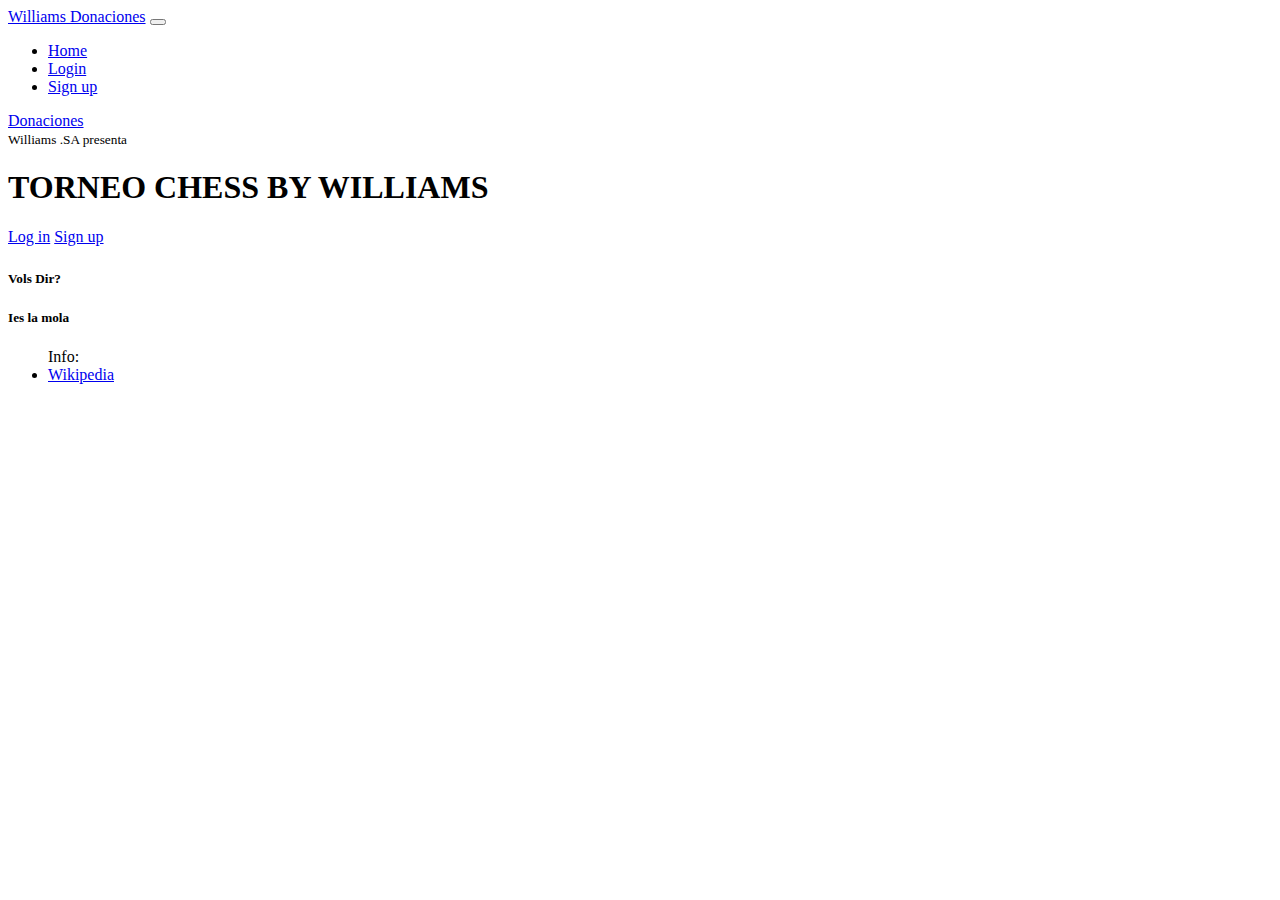
==== index.html @ c8c58711 "Create index.html" ====
<!doctype html>
<html lang="en">
    <head>
        <meta charset="utf-8">
        <meta name="viewport" content="width=device-width, initial-scale=1">

        <meta name="description" content="">
        <meta name="author" content="">

        <title>Festava Live - Bootstrap 5 CSS Template</title>

        <!-- CSS FILES -->        
        <link rel="preconnect" href="https://fonts.googleapis.com">
        
        <link rel="preconnect" href="https://fonts.gstatic.com" crossorigin>
        
        <link href="https://fonts.googleapis.com/css2?family=Outfit:wght@100;200;400;700&display=swap" rel="stylesheet">
                
        <link href="css/bootstrap.min.css" rel="stylesheet">

        <link href="css/bootstrap-icons.css" rel="stylesheet">

        <link href="css/templatemo-festava-live.css" rel="stylesheet">
        
    </head>
    



    <body>

        <div class="todo">
            <main>

                <nav class="navbar navbar-expand-lg">
                    <div class="container">
                        <a class="navbar-brand" href="index.html">
                            Williams
                        </a>
    
                        <a href="ticket.html" class="btn custom-btn d-lg-none ms-auto me-4">Donaciones</a>
        
                        <button class="navbar-toggler" type="button" data-bs-toggle="collapse" data-bs-target="#navbarNav" aria-controls="navbarNav" aria-expanded="false" aria-label="Toggle navigation">
                            <span class="navbar-toggler-icon"></span>
                        </button>
        
                        <div class="collapse navbar-collapse" id="navbarNav">
                            <ul class="navbar-nav align-items-lg-center ms-auto me-lg-5">
                                <li class="nav-item">
                                    <a class="nav-link click-scroll" href="#section_1">Home</a>
                                </li>
        
                                <li class="nav-item">
                                    <a class="nav-link click-scroll" href="/./login/login.html">Login</a>
                                </li>
        
                                <li class="nav-item">
                                    <a class="nav-link click-scroll" href="#section_6">Sign up</a>
                                </li>
                            </ul>
    
                            <a href="ticket.html" class="btn custom-btn d-lg-block d-none">Donaciones</a>
                        </div>
                    </div>
                </nav>
                
    
                <section class="hero-section" id="section_1">
                    <div class="section-overlay"></div>
    
                    <div class="container d-flex justify-content-center align-items-center">
                        <div class="row">
    
                            <div class="col-12 mt-auto mb-5 text-center">
                                <small>Williams .SA presenta</small>
    
                                <h1 class="text-white mb-5">TORNEO CHESS BY WILLIAMS</h1>
    
                                <a class="btn custom-btn smoothscroll" href="/./login/login.html">Log in</a>
                                <a class="btn custom-btn smoothscroll" href="#section_2">Sign up</a>
                            </div>
    
                            <div class="col-lg-12 col-12 mt-auto d-flex flex-column flex-lg-row text-center">
                                <div class="date-wrap">
                                    <h5 class="text-white">
                                        <i class="custom-icon bi-clock me-2"></i>
                                        <sup></sup> Vols Dir?
                                    </h5>
                                </div>
    
                                <div class="location-wrap mx-auto py-3 py-lg-0">
                                    <h5 class="text-white">
                                        <i class="custom-icon bi-geo-alt me-2"></i>
                                        Ies la mola
                                    </h5>
                                </div>
    
                                <div class="social-share">
                                    <ul class="social-icon d-flex align-items-center justify-content-center">
                                        <span class="text-white me-3">Info:</span>
    
                                        <li class="social-icon-item">
                                            <a href="https://es.wikipedia.org/wiki/Anonymous" target="_blank class="social-icon-link">
                                                Wikipedia
                                            </a>
                                        </li>
    
                                    </ul>
                                </div>
                            </div>
                        </div>
                    </div>
    
                    <div class="video-wrap">
                        <video autoplay="" loop="" muted="" class="custom-video" poster="">
                            <source src="video/Anonymous - Illuminati Song (Sub esp).mp4" type="video/mp4">
    
                            Your browser does not support the video tag.
                        </video>
                    </div>
    
        </main>
    
            
    
    
            <!-- JAVASCRIPT FILES -->
            <script src="js/jquery.min.js"></script>
            <script src="js/bootstrap.min.js"></script>
            <script src="js/jquery.sticky.js"></script>
            <script src="js/click-scroll.js"></script>
            <script src="js/custom.js"></script>
    
        </div>
    </body>
</html>
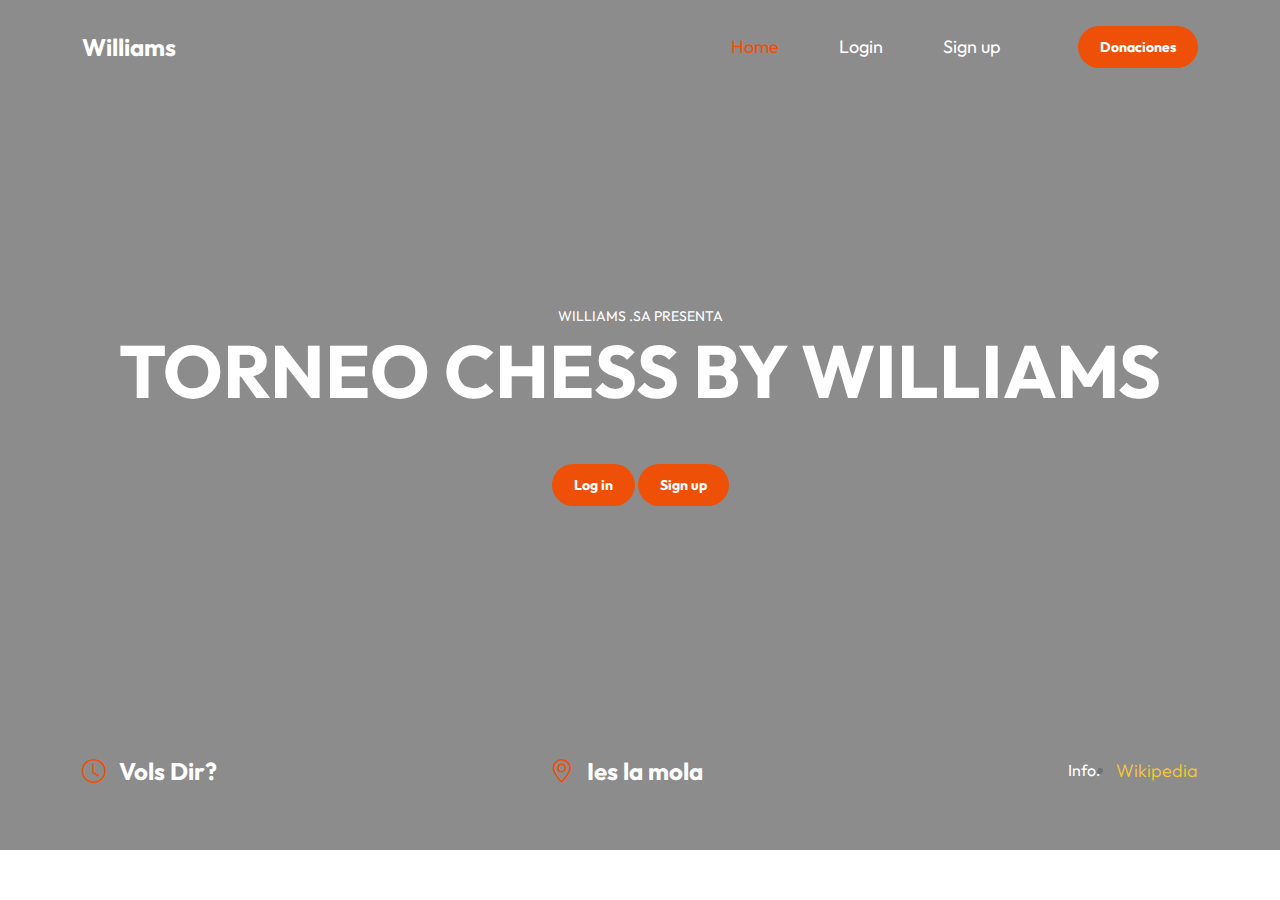
==== commit 003feed5: "Add files via upload" ====
--- a/index.html
+++ b/index.html
@@ -7,7 +7,7 @@
         <meta name="description" content="">
         <meta name="author" content="">
 
-        <title>Festava Live - Bootstrap 5 CSS Template</title>
+        <title>Williams .SA</title>
 
         <!-- CSS FILES -->        
         <link rel="preconnect" href="https://fonts.googleapis.com">
--- a/css/templatemo-festava-live.css
+++ b/css/templatemo-festava-live.css
@@ -0,0 +1,639 @@
+
+
+/*---------------------------------------
+  CUSTOM PROPERTIES ( VARIABLES )             
+-----------------------------------------*/
+:root {
+  --white-color:                  #ffffff;
+  --primary-color:                #F8CB2E;
+  --secondary-color:              #EE5007;
+  --section-bg-color:             #f0f8ff;
+  --custom-btn-bg-color:          #EE5007;
+  --custom-btn-bg-hover-color:    #c01f27;
+  --dark-color:                   #000000;
+  --p-color:                      #717275;
+  --border-color:                 #7fffd4;
+  --link-hover-color:             #B22727;
+
+  --body-font-family:             'Outfit', sans-serif;
+
+  --h1-font-size:                 74px;
+  --h2-font-size:                 46px;
+  --h3-font-size:                 32px;
+  --h4-font-size:                 28px;
+  --h5-font-size:                 24px;
+  --h6-font-size:                 22px;
+  --p-font-size:                  18px;
+  --btn-font-size:                14px;
+  --copyright-font-size:          16px;
+
+  --border-radius-large:          100px;
+  --border-radius-medium:         20px;
+  --border-radius-small:          10px;
+
+  --font-weight-light:            300;
+  --font-weight-normal:           400;
+  --font-weight-bold:             700;
+}
+
+body {
+  background-color: var(--white-color);
+  font-family: var(--body-font-family); 
+}
+
+
+/*---------------------------------------
+  TYPOGRAPHY               
+-----------------------------------------*/
+
+h2,
+h3,
+h4,
+h5,
+h6 {
+  color: var(--dark-color);
+}
+
+h1,
+h2,
+h3,
+h4,
+h5,
+h6 {
+  font-weight: var(--font-weight-bold);
+}
+
+h1 {
+  font-size: var(--h1-font-size);
+}
+
+h2 {
+  font-size: var(--h2-font-size);
+}
+
+h3 {
+  font-size: var(--h3-font-size);
+}
+
+h4 {
+  font-size: var(--h4-font-size);
+}
+
+h5 {
+  font-size: var(--h5-font-size);
+}
+
+h6 {
+  font-size: var(--h6-font-size);
+}
+
+p {
+  color: var(--p-color);
+  font-size: var(--p-font-size);
+  font-weight: var(--font-weight-light);
+}
+
+ul li {
+  color: var(--p-color);
+  font-size: var(--p-font-size);
+  font-weight: var(--font-weight-light);
+}
+
+a, 
+button {
+  touch-action: manipulation;
+  transition: all 0.3s;
+}
+
+a {
+  display: inline-block;
+  color: var(--primary-color);
+  text-decoration: none;
+}text-dark
+
+a:hover {
+  color: var(--link-hover-color);
+}
+
+b,
+strong {
+  font-weight: var(--font-weight-bold);
+}
+
+.link-fx-1 {
+  color: var(--white-color);
+  position: relative;
+  display: inline-flex;
+  align-items: center;
+  height: 32px;
+  padding: 0 6px;
+  text-decoration: none;
+  -webkit-font-smoothing: antialiased;
+  -moz-osx-font-smoothing: grayscale;
+}
+
+.link-fx-1:hover {
+  color: var(--link-hover-color);
+}
+
+.link-fx-1:hover::before {
+  transform: translateX(17px) scaleX(0);
+  transition: transform .2s;
+}
+
+.link-fx-1:hover .icon circle {
+  stroke-dashoffset: 200;
+  transition: stroke-dashoffset .2s .1s;
+}
+
+.link-fx-1:hover .icon line {
+  transform: rotate(-180deg);
+}
+
+.link-fx-1:hover .icon line:last-child {
+  transform: rotate(180deg);
+}
+
+.link-fx-1::before {
+  content: "";
+  position: absolute;
+  bottom: 0;
+  left: 0;
+  width: 100%;
+  height: 1px;
+  background-color: currentColor;
+  transform-origin: right center;
+  transition: transform .2s .1s;
+}
+
+.link-fx-1 .icon {
+  position: absolute;
+  right: 0;
+  bottom: 0;
+  transform: translateX(100%) rotate(90deg);
+  font-size: 32px;
+}
+
+.icon {
+  --size: 1em;
+  height: var(--size);
+  width: var(--size);
+  display: inline-block;
+  color: inherit;
+  fill: currentColor;
+  line-height: 1;
+  flex-shrink: 0;
+  max-width: initial;
+}
+
+.link-fx-1 .icon circle {
+  stroke-dasharray: 100;
+  stroke-dashoffset: 100;
+  transition: stroke-dashoffset .2s;
+}
+
+.link-fx-1 .icon line {
+  transition: transform .4s;
+  transform-origin: 13px 15px;
+}
+
+.link-fx-1 .icon line:last-child {
+  transform-origin: 19px 15px;
+}
+
+
+/*---------------------------------------
+  SECTION               
+-----------------------------------------*/
+
+
+.section-padding {
+  padding-top: 100px;
+  padding-bottom: 100px;
+}
+
+.section-bg {
+  background-color: var(--section-bg-color);
+}
+
+.section-overlay {
+  background-color: var(--dark-color);
+  position: absolute;
+  top: 0;
+  left: 0;
+  pointer-events: none;
+  width: 100%;
+  height: 100%;
+  opacity: 0.35;
+}
+
+.section-overlay + .container {
+  position: relative;
+}
+
+.tab-content {
+  background-color: var(--white-color);
+  border-radius: var(--border-radius-medium);
+  padding: 45px;
+}
+
+.nav-tabs {
+  background-color: var(--section-bg-color);
+  border-radius: var(--border-radius-large);
+  border-bottom: 0;
+  padding: 15px;
+}text-dark
+
+.nav-tabs .nav-link {
+  border-radius: var(--border-radius-large);
+  border: 0;
+  padding: 15px 25px;
+  transition: all 0.3s;
+}
+
+.nav-tabs .nav-link:first-child {
+  margin-right: 15px;
+}
+
+.nav-tabs .nav-item.show .nav-link, 
+.nav-tabs .nav-link.active,
+.nav-tabs .nav-link:focus, 
+.nav-tabs .nav-link:hover {
+  background: var(--white-color);
+  box-shadow: 0 1rem 3rem rgba(0,0,0,.175);
+  color: var(--primary-color);
+}
+
+.nav-tabs h5 {
+  color: var(--p-color); 
+  margin-bottom: 0;
+}
+
+.nav-tabs .nav-link.active h5,
+.nav-tabs .nav-link:focus h5, 
+.nav-tabs .nav-link:hover h5 {
+  color: var(--primary-color);
+}
+
+
+/*---------------------------------------
+  CUSTOM ICON COLOR               
+-----------------------------------------*/
+.custom-icon {
+  color: var(--secondary-color);
+}
+
+
+/*---------------------------------------
+  CUSTOM BUTTON               
+-----------------------------------------*/
+.custom-btn {
+  background: var(--custom-btn-bg-color);
+  border: 2px solid transparent;
+  border-radius: var(--border-radius-large);
+  color: var(--white-color);
+  font-size: var(--btn-font-size);
+  font-weight: var(--font-weight-bold);
+  line-height: normal;
+  transition: all 0.3s;
+  padding: 10px 20px;
+}
+
+.custom-btn:hover {
+  background: var(--custom-btn-bg-hover-color);
+  color: var(--white-color);
+}
+
+.custom-border-btn {
+  background: transparent;
+  border: 2px solid var(--custom-btn-bg-color);
+  color: var(--custom-btn-bg-color);
+}
+
+.navbar-expand-lg .navbar-nav .nav-link.custom-btn:hover,
+.custom-border-btn:hover {
+  background: var(--custom-btn-bg-hover-color);
+  border-color: transparent;
+  color: var(--white-color);
+}
+
+.custom-btn-bg-white {
+  border-color: var(--white-color);
+  color: var(--white-color);
+}
+
+
+/*---------------------------------------
+  VIDEO              
+-----------------------------------------*/
+.video-wrap {
+  z-index: -100;
+}
+
+.custom-video {
+  position: absolute;
+  top: 0;
+  left: 0;
+  object-fit: cover;
+  width: 100%;
+  height: 100%;
+}
+
+
+/*---------------------------------------
+  SITE HEADER              
+-----------------------------------------*/
+.site-header {
+  background-color: black;
+  padding-top: 12px;
+  padding-bottom: 12px;
+}
+
+
+/*---------------------------------------
+  NAVIGATION              
+-----------------------------------------*/
+.sticky-wrapper {
+  position: absolute;
+  top: 0;
+  right: 0;
+  left: 0;
+  margin-top: 5px;
+}
+
+.sticky-wrapper.is-sticky .navbar {
+  background-color: var(--dark-color);
+}
+
+.navbar {
+  background: transparent;
+  z-index: 9;
+}
+
+.navbar-brand,
+.navbar-brand:hover {
+  color: var(--white-color);
+  font-size: var(--h5-font-size);
+  font-weight: var(--font-weight-bold);
+}
+
+.navbar-expand-lg .navbar-nav .nav-link {
+  border-radius: var(--border-radius-large);
+  margin: 10px;
+  padding: 10px 20px;
+}
+
+.navbar-nav .nav-link {
+  display: inline-block;
+  color: var(--white-color);
+  font-size: var(--p-font-size);
+  font-weight: var(--font-weight-normal);
+  position: relative;
+  padding-top: 15px;
+  padding-bottom: 15px;
+}
+
+.navbar-nav .nav-link.active, 
+.navbar-nav .nav-link:hover {
+  color: var(--secondary-color);
+}
+
+.navbar-toggler {
+  border: 0;
+  padding: 0;
+  cursor: pointer;
+  margin: 0;
+  width: 30px;
+  height: 35px;
+  outline: none;
+}
+
+.navbar-toggler:focus {
+  outline: none;
+  box-shadow: none;
+}
+
+.navbar-toggler[aria-expanded="true"] .navbar-toggler-icon {
+  background: transparent;
+}
+
+.navbar-toggler[aria-expanded="true"] .navbar-toggler-icon:before,
+.navbar-toggler[aria-expanded="true"] .navbar-toggler-icon:after {
+  transition: top 300ms 50ms ease, -webkit-transform 300ms 350ms ease;
+  transition: top 300ms 50ms ease, transform 300ms 350ms ease;
+  transition: top 300ms 50ms ease, transform 300ms 350ms ease, -webkit-transform 300ms 350ms ease;
+  top: 0;
+}
+
+.navbar-toggler[aria-expanded="true"] .navbar-toggler-icon:before {
+  transform: rotate(45deg);
+}
+
+.navbar-toggler[aria-expanded="true"] .navbar-toggler-icon:after {
+  transform: rotate(-45deg);
+}
+
+.navbar-toggler .navbar-toggler-icon {
+  background: var(--white-color);
+  transition: background 10ms 300ms ease;
+  display: block;
+  width: 30px;
+  height: 2px;
+  position: relative;
+}
+
+.navbar-toggler .navbar-toggler-icon:before,
+.navbar-toggler .navbar-toggler-icon:after {
+  transition: top 300ms 350ms ease, -webkit-transform 300ms 50ms ease;
+  transition: top 300ms 350ms ease, transform 300ms 50ms ease;
+  transition: top 300ms 350ms ease, transform 300ms 50ms ease, -webkit-transform 300ms 50ms ease;
+  position: absolute;
+  right: 0;
+  left: 0;
+  background: var(--white-color);
+  width: 30px;
+  height: 2px;
+  content: '';
+}
+
+.navbar-toggler .navbar-toggler-icon::before {
+  top: -8px;
+}
+
+.navbar-toggler .navbar-toggler-icon::after {
+  top: 8px;
+}
+
+
+/*---------------------------------------
+  HERO        
+-----------------------------------------*/
+
+.hero-section {
+  position: relative;
+  overflow: hidden;
+  padding-top: 100px;
+  height: 800px;
+}
+
+.hero-section small {
+  color: var(--white-color);
+  text-transform: uppercase;
+}
+
+.hero-section .section-overlay {
+  z-index: 2;
+  opacity: 0.45;
+}
+
+.hero-section .container {
+  position: relative;
+  z-index: 2;
+  height: 100%;
+  padding-bottom: 50px;
+}
+
+.hero-section .container .row {
+  height: 100%;
+}
+
+
+
+
+/*---------------------------------------
+  RESPONSIVE STYLES               
+-----------------------------------------*/
+@media screen and (max-width: 991px) {
+  h1 {
+    font-size: 62px;
+  }
+
+  h2 {
+    font-size: 36px;
+  }
+
+  h3 {
+    font-size: 32px;
+  }
+
+  h4 {
+    font-size: 28px;
+  }
+
+  h5 {
+    font-size: 20px;
+  }
+
+  h6 {
+    font-size: 18px;
+  }
+
+  .section-padding {
+    padding-top: 50px;
+    padding-bottom: 50px;
+  }
+  
+  .navbar {
+    margin-top: -5px;
+    background-color: var(--dark-color);
+  }
+
+  .navbar-expand-lg .navbar-nav {
+    padding-bottom: 30px;
+  }
+
+  .navbar-expand-lg .navbar-nav .nav-link {
+    padding: 0;
+  }
+
+  .hero-section {
+    padding-top: 150px;
+    height: 1200px;
+  }
+
+  .pricing-thumb {
+    padding: 35px;
+  }
+
+  .schedule-table h3 {
+    font-size: 22px;
+  }
+
+  .schedule-table th {
+    padding: 20px;
+  }
+
+  .schedule-table tr, 
+  .schedule-table td {
+    padding: 25px;
+  }
+
+  .ticket-section {
+    padding-top: 130px;
+  }
+
+  .ticket-form {
+    padding: 30px;
+  }
+}
+
+@media screen and (max-width: 767px) {
+  .custom-btn {
+    font-size: 14px;
+    padding: 10px 20px;
+  }
+
+  .hero-section {
+    height: 920px;
+  }
+}
+
+@media screen and (max-width: 480px) {
+  h1 {
+    font-size: 52px;
+  }
+
+  h2 {
+    font-size: 28px;
+  }
+
+  h3 {
+    font-size: 26px;
+  }
+
+  h4 {
+    font-size: 22px;
+  }
+
+  h5 {
+    font-size: 20px;
+  }
+}
+
+/*---KLK---*/
+
+.Acceder{
+  color: white;
+}
+
+.Acceder:hover{
+  cursor: pointer;
+}
+
+body{
+  height: 100% !important;
+}
+
+.todo{
+  height: 100% !important;
+  margin: 0 !important;
+  padding: 0 !important;
+}
+
+@media screen and (max-height: 1300px) {
+  .hero-section{
+    height: 850px;
+  }
+}
+
+
